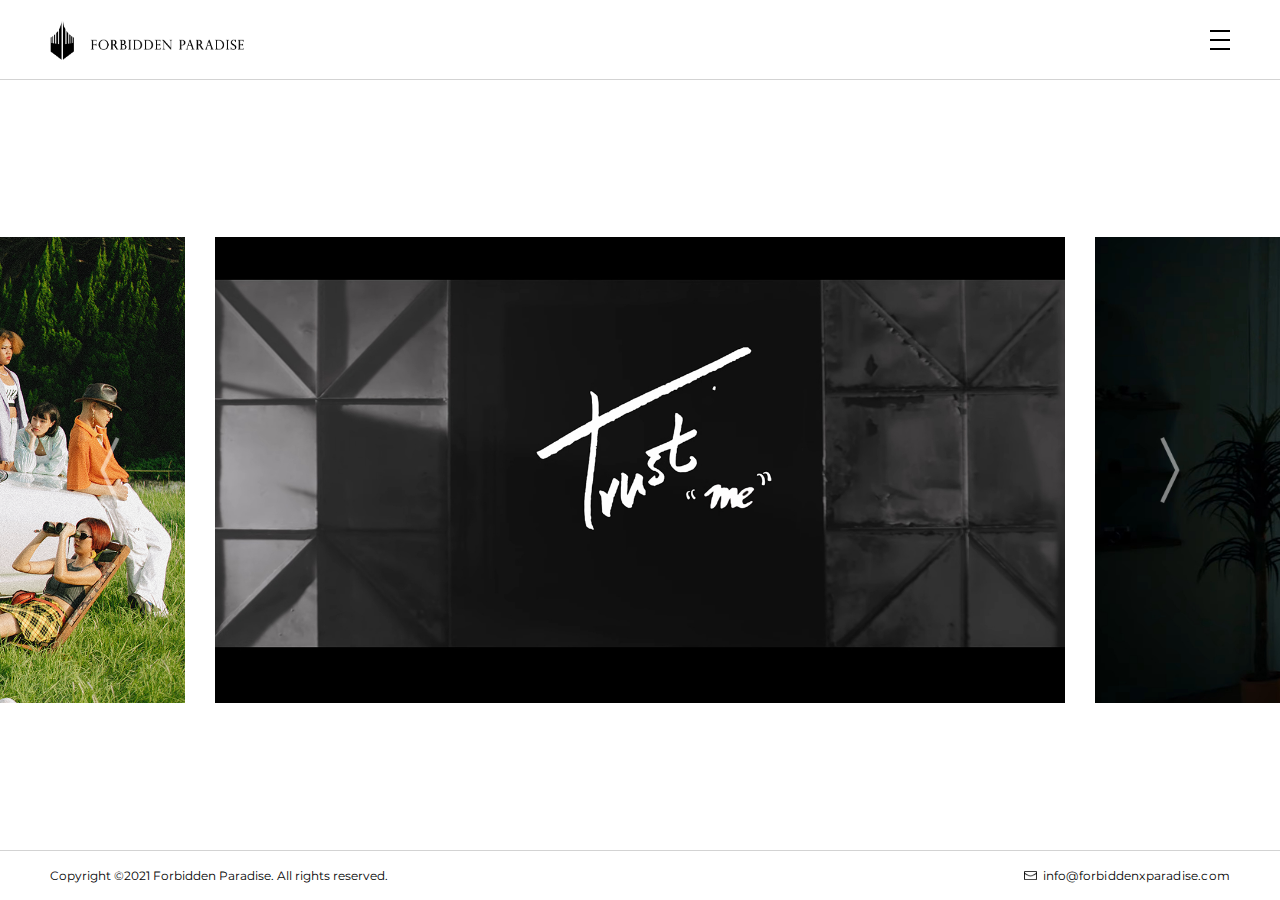
==== index.html @ 8565c3d3 "first commit" ====
<!DOCTYPE html>
<html lang="en">
  <head>
    <meta charset="UTF-8">
    <meta http-equiv="X-UA-Compatible" content="IE=edge">
    <meta name="viewport" content="width=device-width, initial-scale=1.0">
    <meta property="og:site_name" content="">
    <meta property="og:url" content="">
    <meta property="og:type" content="website">
    <meta property="og:title" content="">
    <meta property="og:description" content="">
    <meta property="og:image" content="">
    <title>Forbidden Paradise</title>
    <link href="css/common/bootstrap.min.css" type="text/css" rel="stylesheet">
    <link href="css/common/slick.css" type="text/css" rel="stylesheet">
    <link href="css/index.css" type="text/css" rel="stylesheet">
  </head>
  <body> 
    <header class="d-flex justify-content-between align-items-center"><a class="d-block logo" href="index.html">
        <h1 class="d-block m-0">Forbidden Paradise</h1></a>
      <div class="d-block hamburger">
        <div class="line"></div>
        <div class="line"></div>
        <div class="line"></div>
      </div>
      <nav> 
        <div class="d-flex flex-column justify-content-between nav-container">
          <div class="h-100 d-flex flex-column align-items-start nav-group">
            <ul class="d-flex flex-column">
              <li><a href="index.html">HOME</a></li>
              <li><a href="about.html">ABOUT</a></li>
              <li><a href="artists.html">ARTIST</a></li>
              <li><a href="works.html">WORKS</a></li>
              <li><a href="join_us.html">JOIN US</a></li>
            </ul>
            <div class="h-100 d-flex align-items-end social-links"><a href="https://www.facebook.com/forbiddenxparadise" target="_blank"><img src="images/global/icon_facebook_black.png"></a><a href="https://www.instagram.com/forbiddenxparadise/" target="_blank"><img src="images/global/icon_instagram_black.png"></a><a href="https://www.youtube.com/channel/UCNPcDilC3VMC2V1PXL1qEKA" target="_blank"><img src="images/global/icon_youtube_black.png"></a></div>
          </div>
        </div>
      </nav>
    </header>
    <main class="d-flex flex-column justify-content-between">
      <div class="flex-grow-1 d-flex flex-column justify-content-center banner-container">
        <div class="item-group">
          <div class="item"><a href="#"><img class="d-block d-sm-none img-fluid" src="images/home/banner_1_xs.png"><img class="d-none d-sm-block img-fluid" src="images/home/banner_1_md.png"></a></div>
          <div class="item"><a href="#"><img class="d-block d-sm-none img-fluid" src="images/home/banner_2_xs.png"><img class="d-none d-sm-block img-fluid" src="images/home/banner_2_md.png"></a></div>
          <div class="item"><a href="#"><img class="d-block d-sm-none img-fluid" src="images/home/banner_3_xs.png"><img class="d-none d-sm-block img-fluid" src="images/home/banner_3_md.png"></a></div>
        </div>
      </div>
      <footer class="d-flex justify-content-center justify-content-md-between align-items-center">
        <div class="copyright d-none d-md-block">Copyright ©2021 Forbidden Paradise. All rights reserved.</div>
        <div class="contact d-flex align-items-center"> <i></i>info@forbiddenxparadise.com</div>
      </footer>
    </main>
    <script src="js/vendor/jquery.min.js"></script>
    <script src="js/vendor/bootstrap.min.js"></script>
    <script src="js/vendor/slick.min.js"></script>
    <script src="js/vendor/spritespin.js"></script>
    <script src="js/vendor/modernizr.js"></script>
    <script src="js/vendor/detectizr.js"></script>
    <script src="js/vendor/jquery.html5Loader.min.js"></script>
    <script src="js/vendor/TweenMax.min.js"></script>
    <script src="js/tracking.js"></script>
    <script src="js/global.js"></script>
    <script src="js/index.js"></script>
  </body>
</html>
---- css/index.css ----
@import url("https://fonts.googleapis.com/css2?family=Noto+Sans+TC:wght@300;400;500;700;900&display=swap");
@import url("https://fonts.googleapis.com/css2?family=Noto+Serif+TC:wght@300;400;500;700;900&display=swap");
@import url("https://fonts.googleapis.com/css2?family=Montserrat:wght@300;400;500;600;700;800;900&display=swap");
body {
  font-family: "Montserrat", "Noto Sans TC", Helvetica, sans-serif;
  font-size: 14px;
  font-weight: 400;
  line-height: 1.8;
  letter-spacing: 0.1rem;
  color: #000;
  background-color: #fff;
}

.font-family-serif {
  font-family: "Noto Serif TC", sans-serif;
}

img {
  width: 100%;
}

.container-fluid {
  max-width: 1440px;
  padding-left: 0px;
  padding-right: 0px;
}

.wrap {
  padding: 0 30px;
}
.modal-backdrop {
  opacity: 0.85 !important;
}

.modal .modal-content {
  background-color: #000;
  border-radius: 0;
}
.modal .modal-content .close {
  position: absolute;
  right: 0;
  top: -30px;
  width: 20px;
}
@media (min-width: 768px) {
  .modal .modal-content .close {
    top: -40px;
    width: 30px;
  }
}
.modal .modal-body .youtube-container {
  position: relative;
  width: 100%;
  padding-top: 56.25%;
}
.modal .modal-body .youtube-container iframe {
  position: absolute;
  left: 0;
  top: 0;
  width: 100%;
  height: 100%;
}

#loading {
  position: fixed;
  left: 0;
  top: 0;
  width: 100%;
  height: 100%;
  z-index: 500;
  background: url(../images/intro/motion_000.png) no-repeat center center;
  background-size: contain;
  background-color: #000;
}

header {
  position: fixed;
  left: 0;
  top: 0;
  width: 100%;
  height: 60px;
  padding: 0 30px;
  z-index: 100;
}
header::before {
  content: "";
  position: absolute;
  left: 0;
  top: 0;
  width: 100%;
  height: 100%;
  z-index: -1;
  background-color: white;
  border-bottom: 1px solid lightgray;
  backdrop-filter: blur(10px);
  -webkit-backdrop-filter: blur(10px);
}
@media (min-width: 1200px) {
  header {
    height: 80px;
    padding: 0 50px;
  }
}
header .logo {
  width: 40%;
  max-width: 180px;
}
@media (min-width: 1200px) {
  header .logo {
    width: 200px;
    max-width: 200px;
  }
}
header .logo h1 {
  width: 100%;
  padding-top: 20.4%;
  font-size: 0;
  text-indent: -9999px;
  background: url(../images/global/logo_black.png) no-repeat left center;
  background-size: contain;
}
header .hamburger {
  position: relative;
  cursor: pointer;
  width: 20px;
  height: 20px;
  z-index: 200;
}
header .hamburger .line {
  height: 2px;
  width: 100%;
  margin-top: 7px;
  background-color: #000;
  -webkit-transition: 0.3s;
  transition: 0.3s;
}
header .hamburger .line:first-child {
  margin-top: 0;
}
header .hamburger.open .line:first-child {
  -webkit-transform: rotate(45deg) translate(7px, 6px);
          transform: rotate(45deg) translate(7px, 6px);
}
header .hamburger.open .line:nth-child(2) {
  opacity: 0;
}
header .hamburger.open .line:nth-child(3) {
  -webkit-transform: rotate(-45deg) translate(7px, -6px);
          transform: rotate(-45deg) translate(7px, -6px);
}
header nav {
  position: fixed;
  left: 0;
  top: 0;
  width: 100%;
  height: 100%;
  z-index: 150;
  visibility: hidden;
  -webkit-transition: all 0.6s ease-in-out;
  transition: all 0.6s ease-in-out;
}
header nav::before {
  content: "";
  position: absolute;
  left: 100%;
  top: 0;
  width: 100%;
  height: 100%;
  background-color: rgba(255, 255, 255, 0.85);
  opacity: 0;
  -webkit-transition: all 0.6s ease-in-out;
  transition: all 0.6s ease-in-out;
}
header nav.open {
  visibility: visible;
}
header nav.open::before {
  left: 0;
  opacity: 1;
}
header nav .nav-container {
  position: absolute;
  right: 0;
  top: 0;
  width: auto;
  height: 100%;
  padding: 100px 90px 100px 60px;
  background-color: #fff;
  -webkit-transform: translateX(100%);
          transform: translateX(100%);
}
header nav .nav-container.in {
  -webkit-transform: translateX(0%);
          transform: translateX(0%);
}
header nav .nav-container.clicked {
  -webkit-transition: -webkit-transform 0.6s ease-in-out;
  transition: -webkit-transform 0.6s ease-in-out;
  transition: transform 0.6s ease-in-out;
  transition: transform 0.6s ease-in-out, -webkit-transform 0.6s ease-in-out;
}
header nav .nav-container .nav-group ul {
  list-style: none;
  padding: 0;
  margin: 0;
}
header nav .nav-container .nav-group ul li {
  margin-bottom: 1rem;
}
header nav .nav-container .nav-group ul li a {
  font-size: 20px;
  font-weight: 500;
  color: #000;
  -webkit-transition: 0.4s;
  transition: 0.4s;
}
header nav .nav-container .nav-group ul li a:hover {
  text-decoration: none;
  color: #000;
  opacity: 0.6;
}
header nav .nav-container .nav-group ul li a:focus, header nav .nav-container .nav-group ul li a:active {
  text-decoration: none;
  color: #000;
}
header nav .nav-container .nav-group .language {
  margin-top: 2rem;
  font-size: 14px;
  cursor: pointer;
  -webkit-transition: 0.4s;
  transition: 0.4s;
}
@media (min-width: 992px) {
  header nav .nav-container .nav-group .language {
    margin-top: 0;
    font-size: 12px;
  }
}
@media (min-width: 1200px) {
  header nav .nav-container .nav-group .language {
    font-size: 14px;
  }
}
header nav .nav-container .nav-group .language:hover {
  opacity: 0.6;
}
header nav .nav-container .nav-group .social-links a {
  width: 32px;
  margin-right: 1rem;
  -webkit-transition: 0.4s;
  transition: 0.4s;
}
@media (min-width: 992px) {
  header nav .nav-container .nav-group .social-links a {
    width: 26px;
  }
}
header nav .nav-container .nav-group .social-links a:hover {
  opacity: 0.6;
}

footer {
  width: 100%;
  height: 30px;
  background-color: #fff;
  border-top: 1px solid lightgray;
  padding: 0 30px;
}
@media (min-width: 768px) {
  footer {
    height: 50px;
    padding: 0 50px;
  }
}
footer .copyright {
  color: #000;
  font-size: 12px;
  letter-spacing: 0;
}
footer .contact {
  color: #000;
  font-size: 12px;
  letter-spacing: 0.2px;
}
footer .contact i {
  display: block;
  width: 13px;
  height: 13px;
  margin-right: 6px;
  background: url(../images/global/icon_contact.png) no-repeat center center;
  background-repeat: no-repeat;
  background-size: 100% auto;
}

main {
  position: absolute;
  left: 0;
  top: 0;
  width: 100%;
  height: 100%;
}
main .banner-container {
  padding-top: 60px;
}
@media (min-width: 1200px) {
  main .banner-container {
    padding-top: 90px;
  }
}
main .banner-container .item {
  padding: 0;
}
@media (min-width: 992px) {
  main .banner-container .item {
    padding: 0 15px;
  }
}
main .banner-container .item a {
  display: block;
  outline: none;
  position: relative;
}
main .banner-container .item a::before {
  content: "";
  position: absolute;
  left: 0;
  top: 0;
  width: 100%;
  height: 100%;
  background-color: rgba(0, 0, 0, 0.5);
  opacity: 0;
  -webkit-transition: 0.4s;
  transition: 0.4s;
}
main .banner-container .item a:hover::before {
  opacity: 1;
}

.slick-slide {
  outline: none;
}

.arrow-left {
  position: absolute;
  left: 10px;
  top: 50%;
  width: 20px;
  -webkit-transform: translateY(-50%);
          transform: translateY(-50%);
  -webkit-transition: left 0.3s ease-in-out;
  transition: left 0.3s ease-in-out;
  z-index: 1;
  cursor: pointer;
}
.arrow-left:hover {
  left: 5px;
}
@media (min-width: 992px) {
  .arrow-left:hover {
    left: 95px;
  }
}
@media (min-width: 992px) {
  .arrow-left {
    left: 100px;
  }
}

.arrow-right {
  position: absolute;
  right: 10px;
  top: 50%;
  width: 20px;
  -webkit-transform: translateY(-50%);
          transform: translateY(-50%);
  -webkit-transition: right 0.3s ease-in-out;
  transition: right 0.3s ease-in-out;
  z-index: 1;
  cursor: pointer;
}
.arrow-right:hover {
  right: 5px;
}
@media (min-width: 992px) {
  .arrow-right:hover {
    right: 95px;
  }
}
@media (min-width: 992px) {
  .arrow-right {
    right: 100px;
  }
}

#intro {
  position: fixed !important;
  left: 0;
  top: 0;
  width: 100% !important;
  height: 100% !important;
  background-color: #000;
  z-index: 500;
  overflow: hidden;
}
#intro canvas {
  left: 50% !important;
  top: 50% !important;
  -webkit-transform: translate(-50%, -50%);
          transform: translate(-50%, -50%);
}
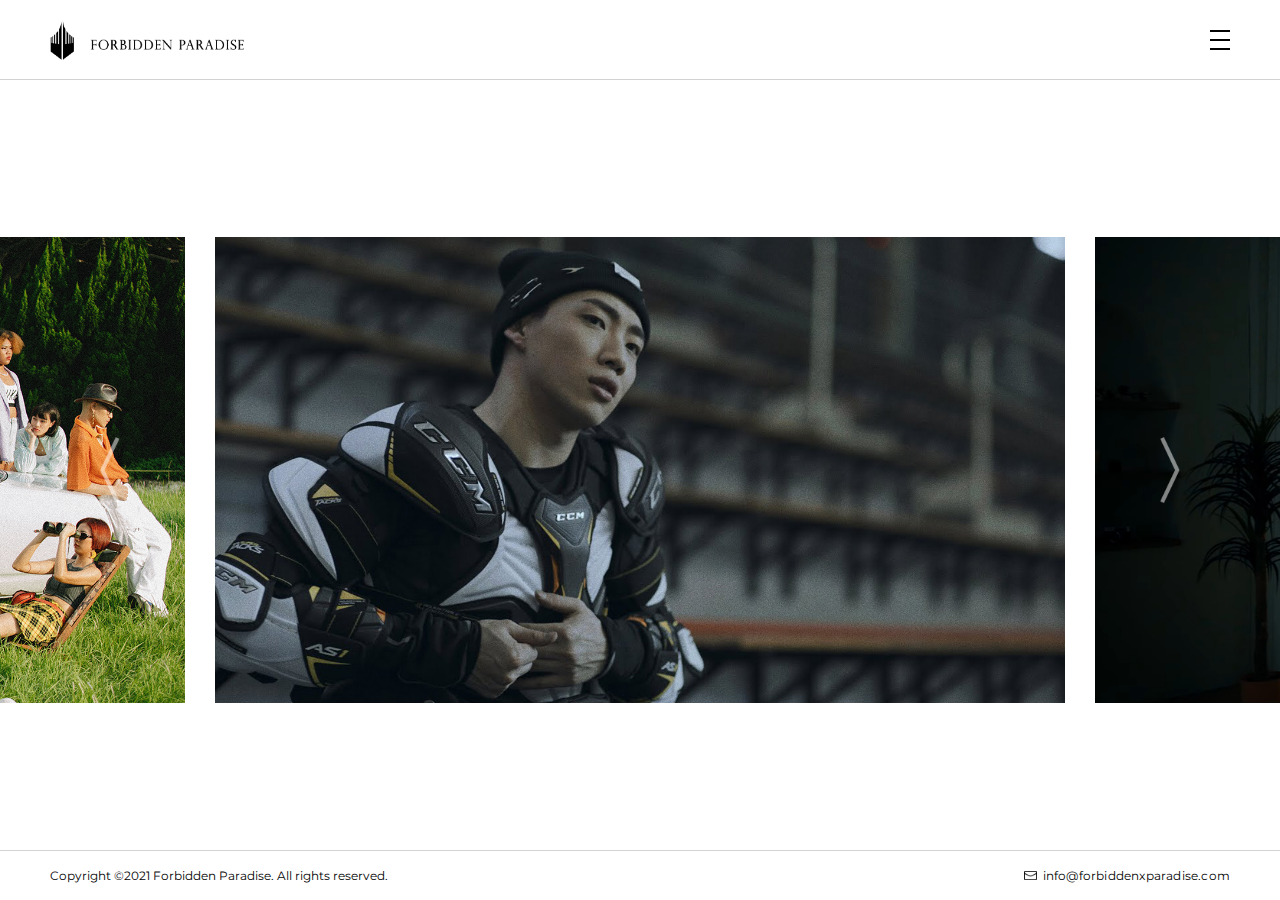
==== commit 5899d67a: "內容調整" ====
--- a/index.html
+++ b/index.html
@@ -29,7 +29,7 @@
             <ul class="d-flex flex-column">
               <li><a href="index.html">HOME</a></li>
               <li><a href="about.html">ABOUT</a></li>
-              <li><a href="artists.html">ARTIST</a></li>
+              <li><a href="artists.html">ARTISTS</a></li>
               <li><a href="works.html">WORKS</a></li>
               <li><a href="join_us.html">JOIN US</a></li>
             </ul>
@@ -41,9 +41,9 @@
     <main class="d-flex flex-column justify-content-between">
       <div class="flex-grow-1 d-flex flex-column justify-content-center banner-container">
         <div class="item-group">
-          <div class="item"><a href="#"><img class="d-block d-sm-none img-fluid" src="images/home/banner_1_xs.png"><img class="d-none d-sm-block img-fluid" src="images/home/banner_1_md.png"></a></div>
-          <div class="item"><a href="#"><img class="d-block d-sm-none img-fluid" src="images/home/banner_2_xs.png"><img class="d-none d-sm-block img-fluid" src="images/home/banner_2_md.png"></a></div>
-          <div class="item"><a href="#"><img class="d-block d-sm-none img-fluid" src="images/home/banner_3_xs.png"><img class="d-none d-sm-block img-fluid" src="images/home/banner_3_md.png"></a></div>
+          <div class="item"><a href="https://youtu.be/GItIU_Y1i1o" target="_blank"><img class="d-block d-sm-none img-fluid" src="images/home/banner_1_xs.png"><img class="d-none d-sm-block img-fluid" src="images/home/banner_1_md.png"></a></div>
+          <div class="item"><a href="https://youtu.be/F7RgsQUwA3A" target="_blank"><img class="d-block d-sm-none img-fluid" src="images/home/banner_2_xs.png"><img class="d-none d-sm-block img-fluid" src="images/home/banner_2_md.png"></a></div>
+          <div class="item"><a href="https://youtu.be/om-OQ2VaN-w" target="_blank"><img class="d-block d-sm-none img-fluid" src="images/home/banner_3_xs.png"><img class="d-none d-sm-block img-fluid" src="images/home/banner_3_md.png"></a></div>
         </div>
       </div>
       <footer class="d-flex justify-content-center justify-content-md-between align-items-center">
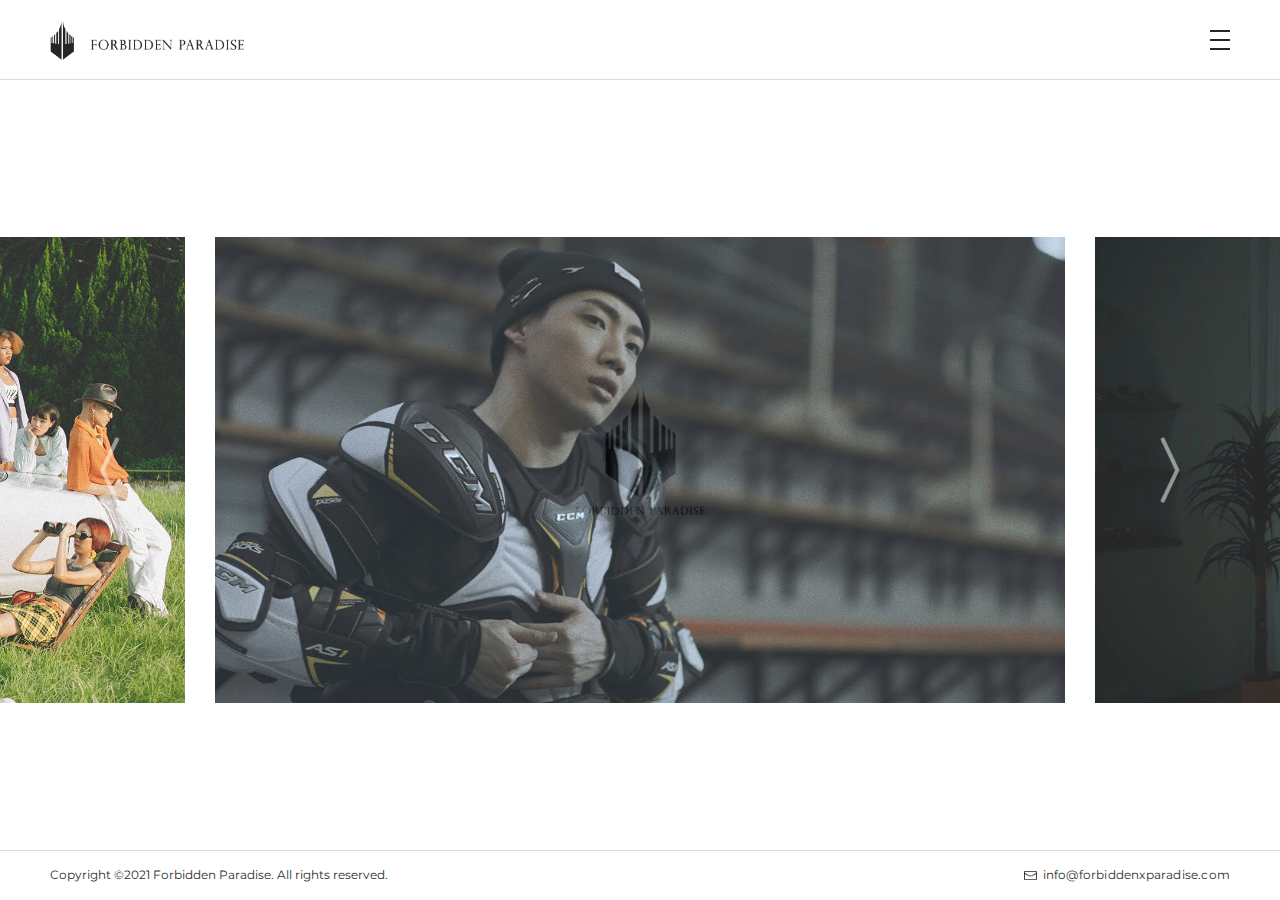
==== commit 85813eaa: "修正css" ====
--- a/index.html
+++ b/index.html
@@ -51,10 +51,10 @@
         <div class="contact d-flex align-items-center"> <i></i>info@forbiddenxparadise.com</div>
       </footer>
     </main>
+    <div id="loading"></div>
     <script src="js/vendor/jquery.min.js"></script>
     <script src="js/vendor/bootstrap.min.js"></script>
     <script src="js/vendor/slick.min.js"></script>
-    <script src="js/vendor/spritespin.js"></script>
     <script src="js/vendor/modernizr.js"></script>
     <script src="js/vendor/detectizr.js"></script>
     <script src="js/vendor/jquery.html5Loader.min.js"></script>
--- a/css/index.css
+++ b/css/index.css
@@ -5,8 +5,8 @@
   font-family: "Montserrat", "Noto Sans TC", Helvetica, sans-serif;
   font-size: 14px;
   font-weight: 400;
-  line-height: 1.8;
-  letter-spacing: 0.1rem;
+  line-height: 1.7;
+  letter-spacing: 0;
   color: #000;
   background-color: #fff;
 }
@@ -68,9 +68,9 @@
   width: 100%;
   height: 100%;
   z-index: 500;
-  background: url(../images/intro/motion_000.png) no-repeat center center;
-  background-size: contain;
-  background-color: #000;
+  background: url(../images/global/logo_loading_black.png) no-repeat center center;
+  background-size: 130px 130px;
+  background-color: #fff;
 }
 
 header {
@@ -162,7 +162,7 @@
 header nav::before {
   content: "";
   position: absolute;
-  left: 100%;
+  left: 0;
   top: 0;
   width: 100%;
   height: 100%;
@@ -175,7 +175,6 @@
   visibility: visible;
 }
 header nav.open::before {
-  left: 0;
   opacity: 1;
 }
 header nav .nav-container {
